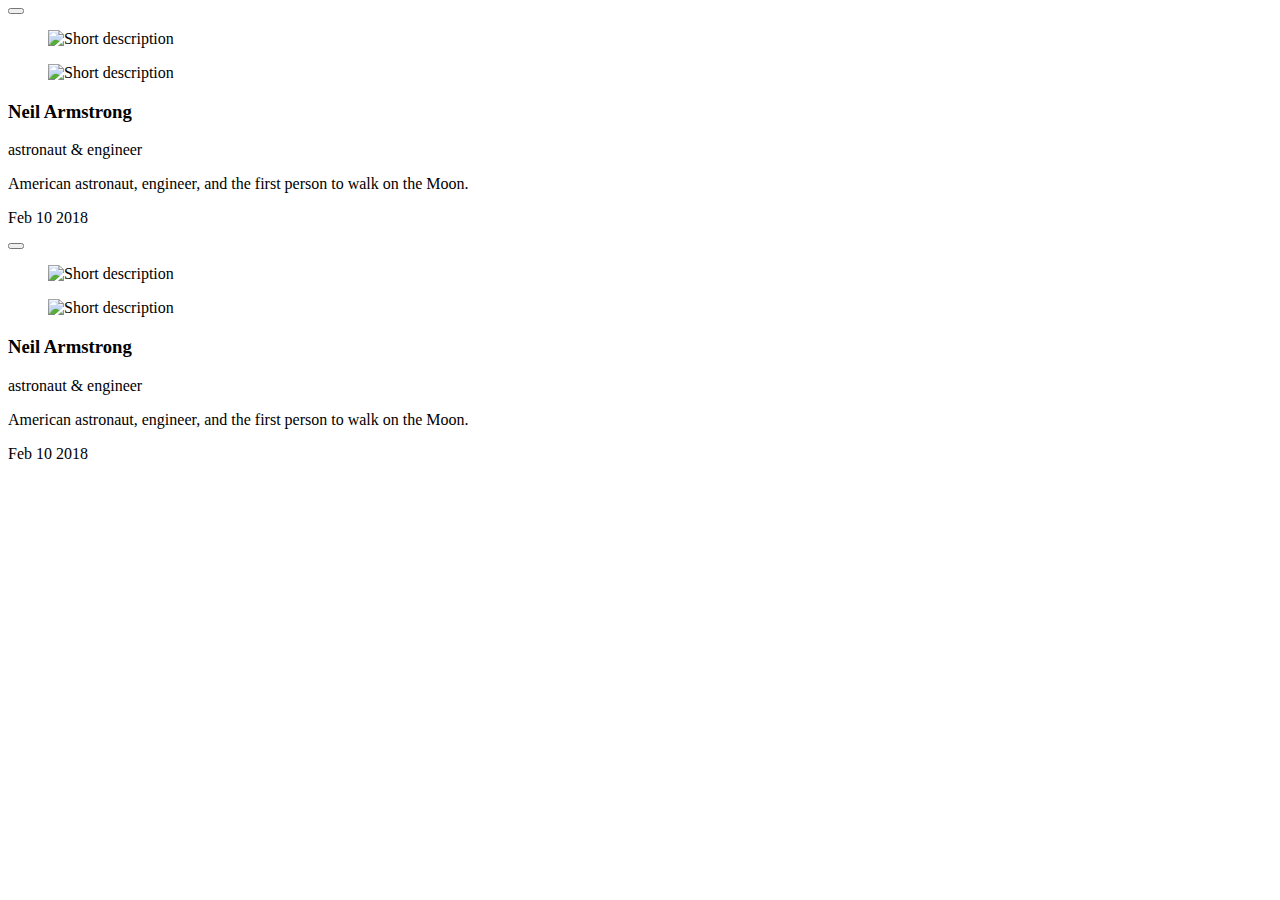
==== Assets/html/projects.html @ b56b6c3c "Updated the homegape. Added cards" ====
<html lang = "en-us">
<head>
    <meta charset="UTF-8" />
    <!-- <link rel="stylesheet" href="./Assets/css/style.scss"> -->
    <link rel="stylesheet" href="C:\Users\Dsmith\Desktop\DS-Portfolio\Assets\css\project.css">
    <title>Dasia Smith | Full Stack Developer</title>
</head>
<div>
<section class="wrapper">
    <!-- BEGIN: card -->
    <div class="card" data-effect="zoom">
      <button class="card__save  js-save" type="button">
        <i class="fa  fa-bookmark"></i>
       </button>
      <figure  class="card__image">
        <img src="https://c1.staticflickr.com/4/3935/32253842574_d3d449ab86_c.jpg" alt="Short description">
      </figure>
      <div class="card__header">
        <figure class="card__profile">
          <img src="https://upload.wikimedia.org/wikipedia/commons/1/1c/Neil_Armstrong.jpg" alt="Short description">
        </figure>
      </div>
      <div class="card__body">
        <h3 class="card__name">Neil Armstrong</h3>
        <p class="card__job">astronaut & engineer</p>
        <p class="card__bio"> American astronaut, engineer, and the first person to walk on the Moon.</p>
      </div>
      <div class="card__footer">
        <p class="card__date">Feb 10 2018</p>
        <p class=""></p>
      </div>
    </div>
    <!-- END: card -->
  </section>
  
  <section class="wrapper"> 
    <!-- BEGIN: card -->
    <div class="card" data-effect="zoom">
      <button class="card__save  js-save" type="button">
        <i class="fa  fa-bookmark"></i>
       </button>
      <figure  class="card__image">
        <img src="https://c1.staticflickr.com/4/3935/32253842574_d3d449ab86_c.jpg" alt="Short description">
      </figure>
      <div class="card__header">
        <figure class="card__profile">
          <img src="https://upload.wikimedia.org/wikipedia/commons/1/1c/Neil_Armstrong.jpg" alt="Short description">
        </figure>
      </div>
      <div class="card__body">
        <h3 class="card__name">Neil Armstrong</h3>
        <p class="card__job">astronaut & engineer</p>
        <p class="card__bio"> American astronaut, engineer, and the first person to walk on the Moon.</p>
      </div>
      <div class="card__footer">
        <p class="card__date">Feb 10 2018</p>
        <p class=""></p>
      </div>
    </div>
    <!-- END: card -->
</section>
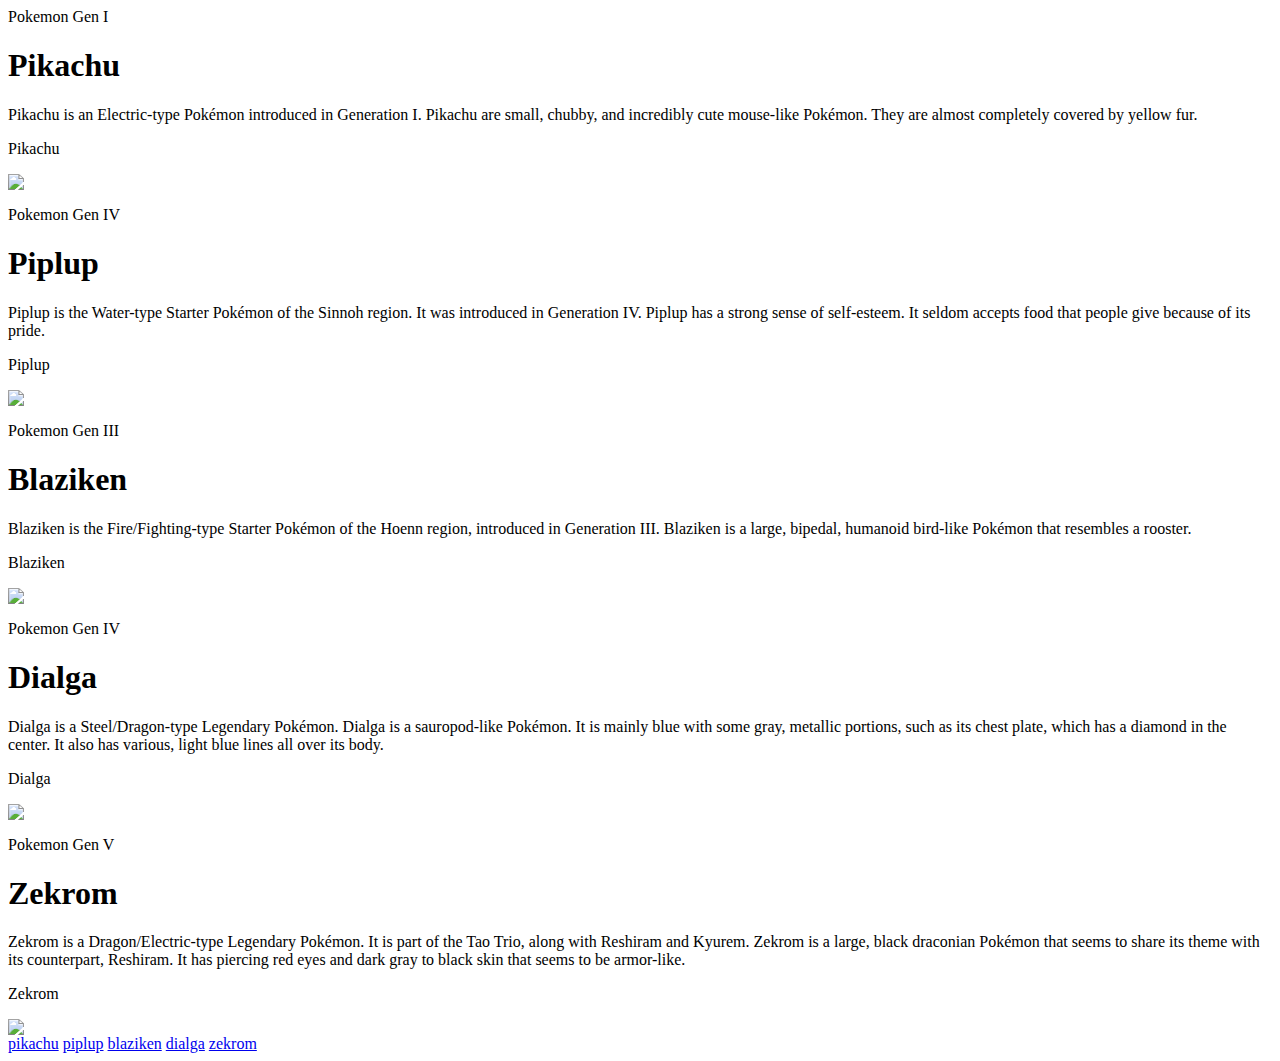
==== commit c8399d11: "Updated project layot styling to include full page slider" ====
--- a/Assets/html/projects.html
+++ b/Assets/html/projects.html
@@ -1,61 +1,85 @@
 <html lang = "en-us">
 <head>
     <meta charset="UTF-8" />
-    <!-- <link rel="stylesheet" href="./Assets/css/style.scss"> -->
     <link rel="stylesheet" href="C:\Users\Dsmith\Desktop\DS-Portfolio\Assets\css\project.css">
+    <script src="https://ajax.googleapis.com/ajax/libs/jquery/3.2.1/jquery.min.js"></script>
     <title>Dasia Smith | Full Stack Developer</title>
 </head>
-<div>
-<section class="wrapper">
-    <!-- BEGIN: card -->
-    <div class="card" data-effect="zoom">
-      <button class="card__save  js-save" type="button">
-        <i class="fa  fa-bookmark"></i>
-       </button>
-      <figure  class="card__image">
-        <img src="https://c1.staticflickr.com/4/3935/32253842574_d3d449ab86_c.jpg" alt="Short description">
-      </figure>
-      <div class="card__header">
-        <figure class="card__profile">
-          <img src="https://upload.wikimedia.org/wikipedia/commons/1/1c/Neil_Armstrong.jpg" alt="Short description">
-        </figure>
+<body>
+
+  <div class="slider__warpper">
+    <div class="flex__container flex--pikachu flex--active" data-slide="1">
+      <div class="flex__item flex__item--left">
+        <div class="flex__content">
+          <p class="text--sub">Pokemon Gen I</p>
+          <h1 class="text--big">Pikachu</h1>
+          <p class="text--normal">Pikachu is an Electric-type Pokémon introduced in Generation I. Pikachu are small, chubby, and incredibly cute mouse-like Pokémon. They are almost completely covered by yellow fur.</p>
+        </div>
+        <p class="text__background">Pikachu</p>
       </div>
-      <div class="card__body">
-        <h3 class="card__name">Neil Armstrong</h3>
-        <p class="card__job">astronaut & engineer</p>
-        <p class="card__bio"> American astronaut, engineer, and the first person to walk on the Moon.</p>
+      <div class="flex__item flex__item--right"></div>
+      <img class="pokemon__img" src="https://s4.postimg.org/fucnrdeq5/pikachu.png" />
+    </div>
+    <div class="flex__container flex--piplup animate--start" data-slide="2">
+      <div class="flex__item flex__item--left">
+        <div class="flex__content">
+          <p class="text--sub">Pokemon Gen IV</p>
+          <h1 class="text--big">Piplup</h1>
+          <p class="text--normal">Piplup is the Water-type Starter Pokémon of the Sinnoh region. It was introduced in Generation IV. Piplup has a strong sense of self-esteem. It seldom accepts food that people give because of its pride.</p>
+        </div>
+        <p class="text__background">Piplup</p>
       </div>
-      <div class="card__footer">
-        <p class="card__date">Feb 10 2018</p>
-        <p class=""></p>
+      <div class="flex__item flex__item--right"></div>
+      <img class="pokemon__img" src="https://s4.postimg.org/sa9dl4825/pilup.png" />
+    </div>
+    <div class="flex__container flex--blaziken animate--start" data-slide="3">
+      <div class="flex__item flex__item--left">
+        <div class="flex__content">
+          <p class="text--sub">Pokemon Gen III</p>
+          <h1 class="text--big">Blaziken</h1>
+          <p class="text--normal">Blaziken is the Fire/Fighting-type Starter Pokémon of the Hoenn region, introduced in Generation III. Blaziken is a large, bipedal, humanoid bird-like Pokémon that resembles a rooster.</p>
+        </div>
+        <p class="text__background">Blaziken</p>
       </div>
+      <div class="flex__item flex__item--right"></div>
+      <img class="pokemon__img" src="https://s4.postimg.org/6795hnlql/blaziken.png" />
     </div>
-    <!-- END: card -->
-  </section>
-  
-  <section class="wrapper"> 
-    <!-- BEGIN: card -->
-    <div class="card" data-effect="zoom">
-      <button class="card__save  js-save" type="button">
-        <i class="fa  fa-bookmark"></i>
-       </button>
-      <figure  class="card__image">
-        <img src="https://c1.staticflickr.com/4/3935/32253842574_d3d449ab86_c.jpg" alt="Short description">
-      </figure>
-      <div class="card__header">
-        <figure class="card__profile">
-          <img src="https://upload.wikimedia.org/wikipedia/commons/1/1c/Neil_Armstrong.jpg" alt="Short description">
-        </figure>
+    <div class="flex__container flex--dialga animate--start" data-slide="4">
+      <div class="flex__item flex__item--left">
+        <div class="flex__content">
+          <p class="text--sub">Pokemon Gen IV</p>
+          <h1 class="text--big">Dialga</h1>
+          <p class="text--normal">Dialga is a Steel/Dragon-type Legendary Pokémon. Dialga is a sauropod-like Pokémon. It is mainly blue with some gray, metallic portions, such as its chest plate, which has a diamond in the center. It also has various, light blue lines all over
+            its body.</p>
+        </div>
+        <p class="text__background">Dialga</p>
       </div>
-      <div class="card__body">
-        <h3 class="card__name">Neil Armstrong</h3>
-        <p class="card__job">astronaut & engineer</p>
-        <p class="card__bio"> American astronaut, engineer, and the first person to walk on the Moon.</p>
+      <div class="flex__item flex__item--right"></div>
+      <img class="pokemon__img" src="https://s4.postimg.org/43yq9zlxp/dialga.png" />
+    </div>
+    <div class="flex__container flex--zekrom animate--start" data-slide="5">
+      <div class="flex__item flex__item--left">
+        <div class="flex__content">
+          <p class="text--sub">Pokemon Gen V</p>
+          <h1 class="text--big">Zekrom</h1>
+          <p class="text--normal">Zekrom is a Dragon/Electric-type Legendary Pokémon. It is part of the Tao Trio, along with Reshiram and Kyurem. Zekrom is a large, black draconian Pokémon that seems to share its theme with its counterpart, Reshiram. It has piercing red eyes and
+            dark gray to black skin that seems to be armor-like.</p>
+        </div>
+        <p class="text__background">Zekrom</p>
       </div>
-      <div class="card__footer">
-        <p class="card__date">Feb 10 2018</p>
-        <p class=""></p>
-      </div>
+      <div class="flex__item flex__item--right"></div>
+      <img class="pokemon__img" src="https://s4.postimg.org/malmhgn9p/zekrom.png" />
     </div>
-    <!-- END: card -->
-</section>+  </div>
+
+  <div class="slider__navi">
+    <a href="#" class="slide-nav active" data-slide="1">pikachu</a>
+    <a href="#" class="slide-nav" data-slide="2">piplup</a>
+    <a href="#" class="slide-nav" data-slide="3">blaziken</a>
+    <a href="#" class="slide-nav" data-slide="4">dialga</a>
+    <a href="#" class="slide-nav" data-slide="5">zekrom</a>
+  </div>
+
+  <script src='../js/script.js'></script>
+</body>
+</html>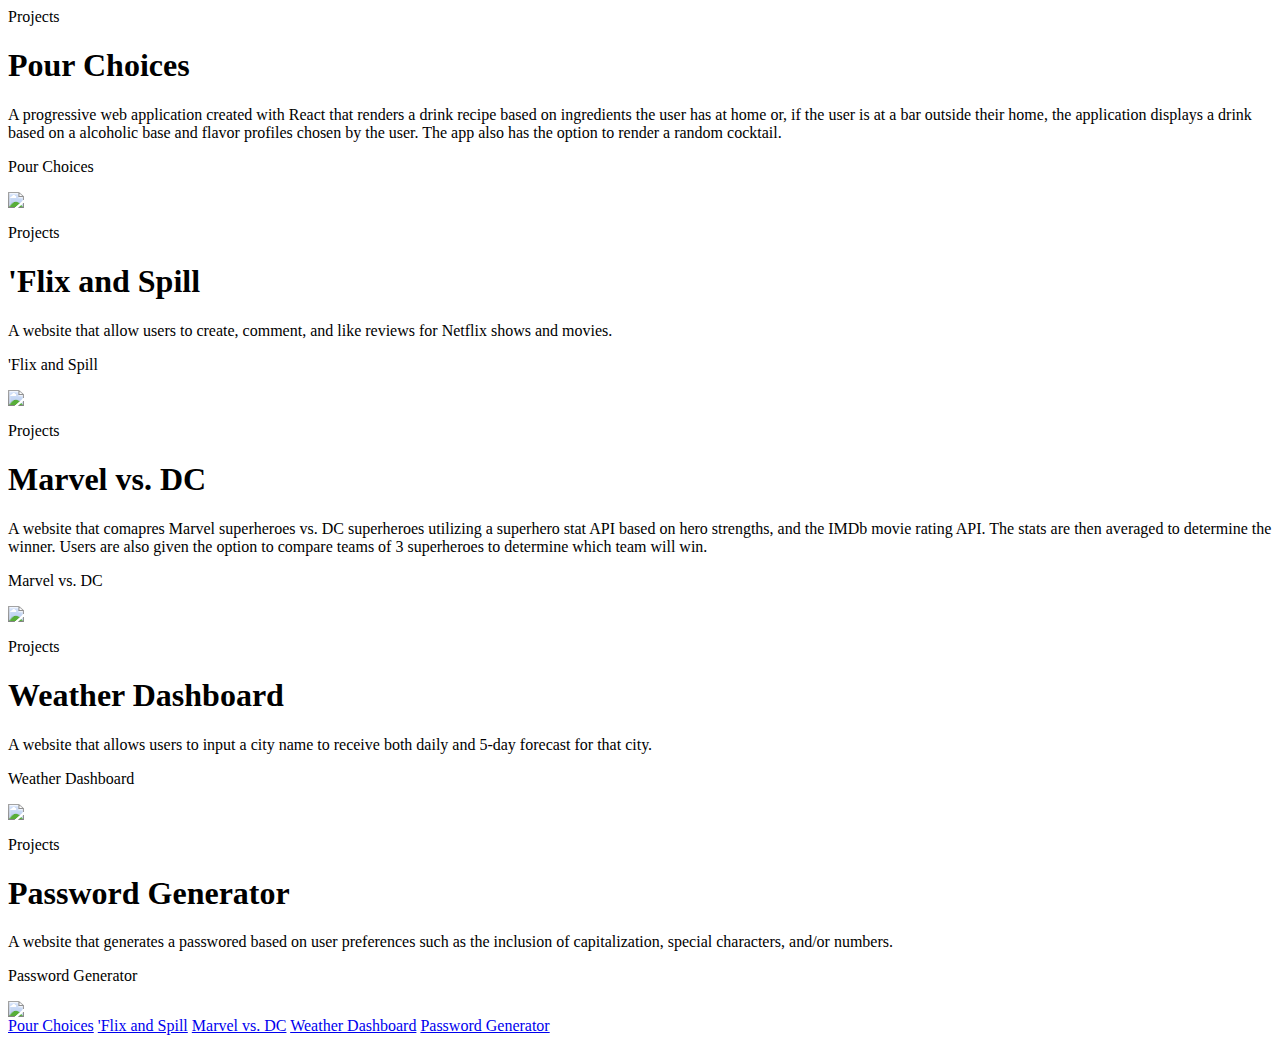
==== commit d1c19dbf: "Updated project page styling" ====
--- a/Assets/html/projects.html
+++ b/Assets/html/projects.html
@@ -1,6 +1,7 @@
 <html lang = "en-us">
 <head>
     <meta charset="UTF-8" />
+    <link rel="stylesheet" href="https://cdn.linearicons.com/free/1.0.0/icon-font.min.css">
     <link rel="stylesheet" href="C:\Users\Dsmith\Desktop\DS-Portfolio\Assets\css\project.css">
     <script src="https://ajax.googleapis.com/ajax/libs/jquery/3.2.1/jquery.min.js"></script>
     <title>Dasia Smith | Full Stack Developer</title>
@@ -11,11 +12,16 @@
     <div class="flex__container flex--pikachu flex--active" data-slide="1">
       <div class="flex__item flex__item--left">
         <div class="flex__content">
-          <p class="text--sub">Pokemon Gen I</p>
-          <h1 class="text--big">Pikachu</h1>
-          <p class="text--normal">Pikachu is an Electric-type Pokémon introduced in Generation I. Pikachu are small, chubby, and incredibly cute mouse-like Pokémon. They are almost completely covered by yellow fur.</p>
+          <p class="text--sub">Projects</p>
+          <h1 class="text--big">Pour Choices</h1>
+          <p class="text--normal">A progressive web application created with React that renders a drink recipe based on ingredients the user has at home
+            or, if the user is at a bar outside their home, the application displays a drink based on a alcoholic base and flavor profiles chosen by the user.
+            The app also has the option to render a random cocktail. 
+          </p>
+          <a href="https://github.com/dasiasmith/Pour-Choices" target="_blank"><span id="click" class="lnr lnr-code"></span></a>
+          <a href="https://dry-escarpment-27144.herokuapp.com/" target="_blank"><span id="click" class="lnr lnr-rocket"></span></a>
         </div>
-        <p class="text__background">Pikachu</p>
+        <p class="text__background">Pour Choices</p>
       </div>
       <div class="flex__item flex__item--right"></div>
       <img class="pokemon__img" src="https://s4.postimg.org/fucnrdeq5/pikachu.png" />
@@ -23,11 +29,13 @@
     <div class="flex__container flex--piplup animate--start" data-slide="2">
       <div class="flex__item flex__item--left">
         <div class="flex__content">
-          <p class="text--sub">Pokemon Gen IV</p>
-          <h1 class="text--big">Piplup</h1>
-          <p class="text--normal">Piplup is the Water-type Starter Pokémon of the Sinnoh region. It was introduced in Generation IV. Piplup has a strong sense of self-esteem. It seldom accepts food that people give because of its pride.</p>
+          <p class="text--sub">Projects</p>
+          <h1 class="text--big">'Flix and Spill</h1>
+          <p class="text--normal">A website that allow users to create, comment, and like reviews for Netflix shows and movies.</p>
+          <a href="https://github.com/jing-liu-778/Flix-and-Spill" target="_blank"><span id="click" class="lnr lnr-code"></span></a>
+          <a href="https://shielded-gorge-65326.herokuapp.com/" target="_blank"><span id="click" class="lnr lnr-rocket"></span></a>
         </div>
-        <p class="text__background">Piplup</p>
+        <p class="text__background">'Flix and Spill</p>
       </div>
       <div class="flex__item flex__item--right"></div>
       <img class="pokemon__img" src="https://s4.postimg.org/sa9dl4825/pilup.png" />
@@ -35,11 +43,15 @@
     <div class="flex__container flex--blaziken animate--start" data-slide="3">
       <div class="flex__item flex__item--left">
         <div class="flex__content">
-          <p class="text--sub">Pokemon Gen III</p>
-          <h1 class="text--big">Blaziken</h1>
-          <p class="text--normal">Blaziken is the Fire/Fighting-type Starter Pokémon of the Hoenn region, introduced in Generation III. Blaziken is a large, bipedal, humanoid bird-like Pokémon that resembles a rooster.</p>
+          <p class="text--sub">Projects</p>
+          <h1 class="text--big">Marvel vs. DC</h1>
+          <p class="text--normal">A website that comapres Marvel superheroes vs. DC superheroes utilizing a superhero stat API based on hero strengths, and the IMDb movie rating API.
+            The stats are then averaged to determine the winner. Users are also given the option to compare teams of 3 superheroes to determine which team will win.
+          </p>
+          <a href="https://github.com/dasiasmith/Marvel-Vs-DC" target="_blank"><span id="click" class="lnr lnr-code"></span> </a>
+          <a href="https://dasiasmith.github.io/Marvel-Vs-DC/" target="_blank"><span id="click" class="lnr lnr-rocket"></span></a>
         </div>
-        <p class="text__background">Blaziken</p>
+        <p class="text__background">Marvel vs. DC</p>
       </div>
       <div class="flex__item flex__item--right"></div>
       <img class="pokemon__img" src="https://s4.postimg.org/6795hnlql/blaziken.png" />
@@ -47,12 +59,13 @@
     <div class="flex__container flex--dialga animate--start" data-slide="4">
       <div class="flex__item flex__item--left">
         <div class="flex__content">
-          <p class="text--sub">Pokemon Gen IV</p>
-          <h1 class="text--big">Dialga</h1>
-          <p class="text--normal">Dialga is a Steel/Dragon-type Legendary Pokémon. Dialga is a sauropod-like Pokémon. It is mainly blue with some gray, metallic portions, such as its chest plate, which has a diamond in the center. It also has various, light blue lines all over
-            its body.</p>
+          <p class="text--sub">Projects</p>
+          <h1 class="text--big">Weather Dashboard</h1>
+          <p class="text--normal">A website that allows users to input a city name to receive both daily and 5-day forecast for that city.</p>
+          <a href="https://github.com/dasiasmith/Weather-Dashboard" target="_blank"><span id="click" class="lnr lnr-code"></span></a>
+          <a href="https://dasiasmith.github.io/Weather-Dashboard/" target="_blank"><span id="click" class="lnr lnr-rocket"></span></a>
         </div>
-        <p class="text__background">Dialga</p>
+        <p class="text__background">Weather Dashboard</p>
       </div>
       <div class="flex__item flex__item--right"></div>
       <img class="pokemon__img" src="https://s4.postimg.org/43yq9zlxp/dialga.png" />
@@ -60,12 +73,13 @@
     <div class="flex__container flex--zekrom animate--start" data-slide="5">
       <div class="flex__item flex__item--left">
         <div class="flex__content">
-          <p class="text--sub">Pokemon Gen V</p>
-          <h1 class="text--big">Zekrom</h1>
-          <p class="text--normal">Zekrom is a Dragon/Electric-type Legendary Pokémon. It is part of the Tao Trio, along with Reshiram and Kyurem. Zekrom is a large, black draconian Pokémon that seems to share its theme with its counterpart, Reshiram. It has piercing red eyes and
-            dark gray to black skin that seems to be armor-like.</p>
+          <p class="text--sub">Projects</p>
+          <h1 class="text--big">Password Generator</h1>
+          <p class="text--normal">A website that generates a passwored based on user preferences such as the inclusion of capitalization, special characters, and/or numbers.</p>
+          <a href="https://github.com/dasiasmith/Work-Day-Scheduler" target="_blank"><span id="click" class="lnr lnr-code"></span></a>
+          <a href="https://dasiasmith.github.io/Work-Day-Scheduler/" target="_blank"><span id="click" class="lnr lnr-rocket"></span></a>
         </div>
-        <p class="text__background">Zekrom</p>
+        <p class="text__background">Password Generator</p>
       </div>
       <div class="flex__item flex__item--right"></div>
       <img class="pokemon__img" src="https://s4.postimg.org/malmhgn9p/zekrom.png" />
@@ -73,11 +87,11 @@
   </div>
 
   <div class="slider__navi">
-    <a href="#" class="slide-nav active" data-slide="1">pikachu</a>
-    <a href="#" class="slide-nav" data-slide="2">piplup</a>
-    <a href="#" class="slide-nav" data-slide="3">blaziken</a>
-    <a href="#" class="slide-nav" data-slide="4">dialga</a>
-    <a href="#" class="slide-nav" data-slide="5">zekrom</a>
+    <a href="#" class="slide-nav active" data-slide="1">Pour Choices</a>
+    <a href="#" class="slide-nav" data-slide="2">'Flix and Spill</a>
+    <a href="#" class="slide-nav" data-slide="3">Marvel vs. DC</a>
+    <a href="#" class="slide-nav" data-slide="4">Weather Dashboard</a>
+    <a href="#" class="slide-nav" data-slide="5">Password Generator</a>
   </div>
 
   <script src='../js/script.js'></script>
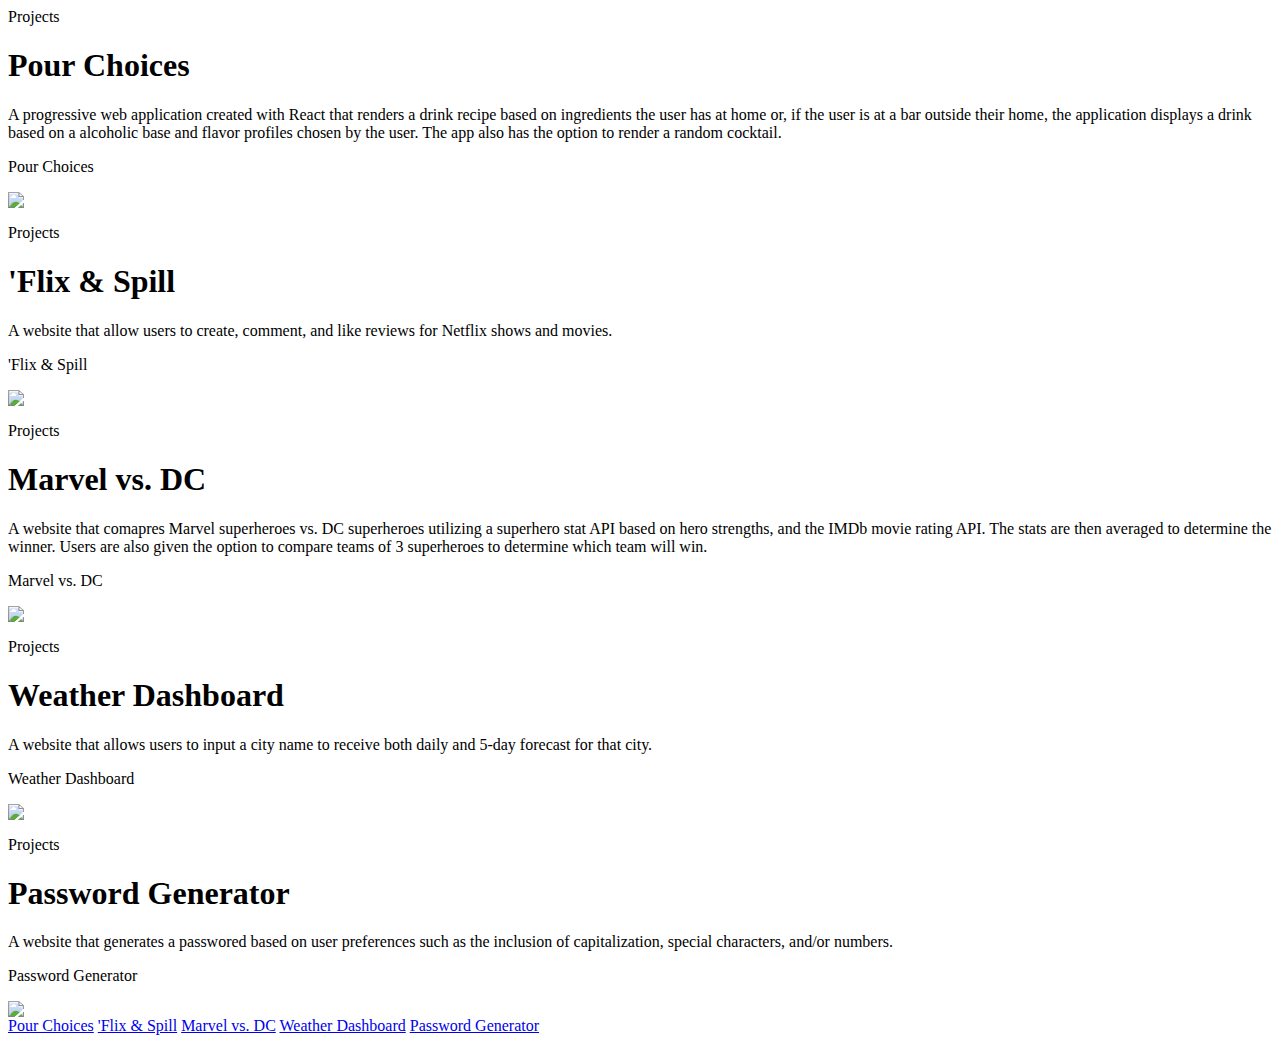
==== commit 7508fbb6: "Fixed typing on project" ====
--- a/Assets/html/projects.html
+++ b/Assets/html/projects.html
@@ -30,12 +30,12 @@
       <div class="flex__item flex__item--left">
         <div class="flex__content">
           <p class="text--sub">Projects</p>
-          <h1 class="text--big">'Flix and Spill</h1>
+          <h1 class="text--big">'Flix & Spill</h1>
           <p class="text--normal">A website that allow users to create, comment, and like reviews for Netflix shows and movies.</p>
           <a href="https://github.com/jing-liu-778/Flix-and-Spill" target="_blank"><span id="click" class="lnr lnr-code"></span></a>
           <a href="https://shielded-gorge-65326.herokuapp.com/" target="_blank"><span id="click" class="lnr lnr-rocket"></span></a>
         </div>
-        <p class="text__background">'Flix and Spill</p>
+        <p class="text__background">'Flix & Spill</p>
       </div>
       <div class="flex__item flex__item--right"></div>
       <img class="pokemon__img" src="https://s4.postimg.org/sa9dl4825/pilup.png" />
@@ -88,7 +88,7 @@
 
   <div class="slider__navi">
     <a href="#" class="slide-nav active" data-slide="1">Pour Choices</a>
-    <a href="#" class="slide-nav" data-slide="2">'Flix and Spill</a>
+    <a href="#" class="slide-nav" data-slide="2">'Flix & Spill</a>
     <a href="#" class="slide-nav" data-slide="3">Marvel vs. DC</a>
     <a href="#" class="slide-nav" data-slide="4">Weather Dashboard</a>
     <a href="#" class="slide-nav" data-slide="5">Password Generator</a>
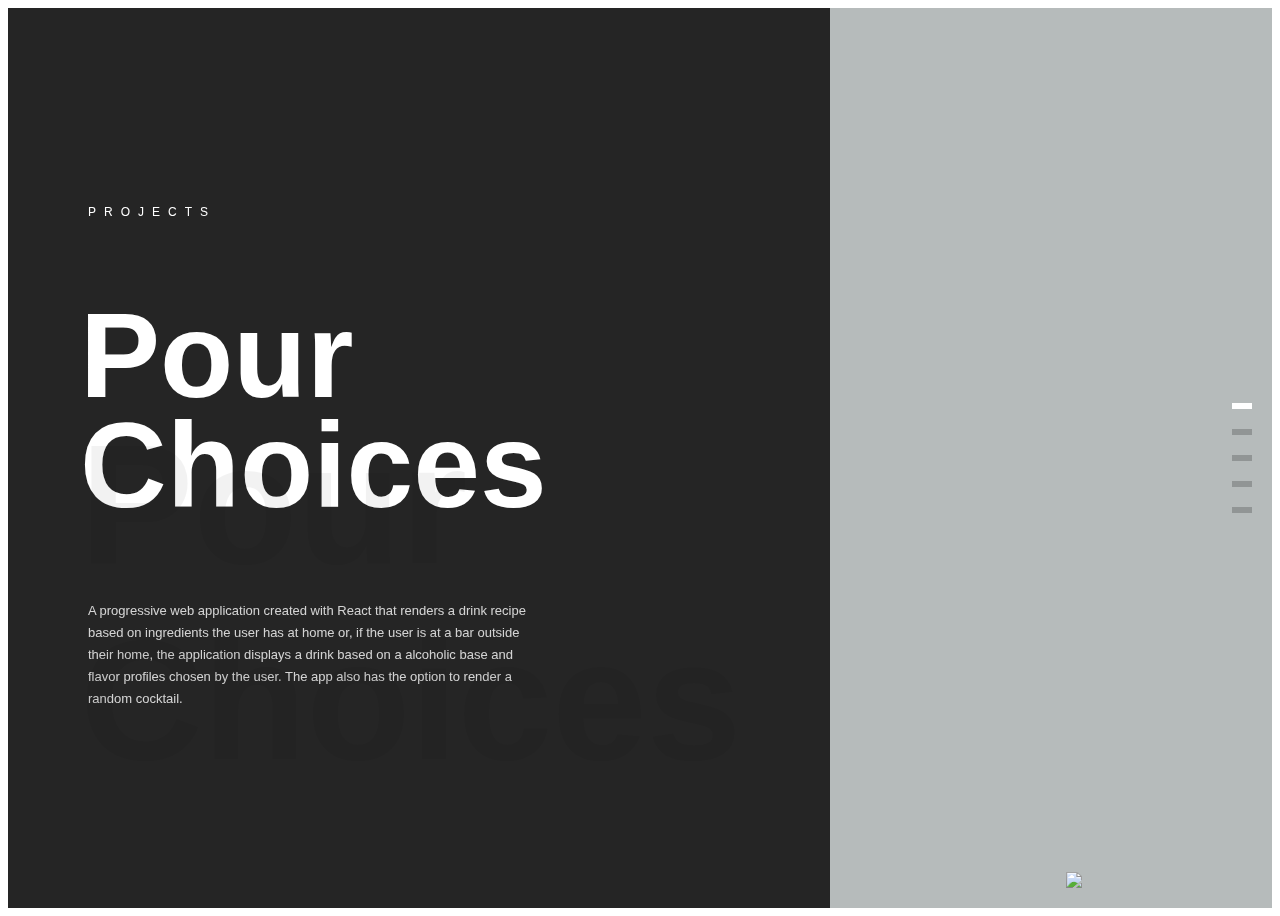
==== commit 6d8b085f: "Fixed css link" ====
--- a/Assets/html/projects.html
+++ b/Assets/html/projects.html
@@ -2,7 +2,7 @@
 <head>
     <meta charset="UTF-8" />
     <link rel="stylesheet" href="https://cdn.linearicons.com/free/1.0.0/icon-font.min.css">
-    <link rel="stylesheet" href="C:\Users\Dsmith\Desktop\DS-Portfolio\Assets\css\project.css">
+    <link rel="stylesheet" href="../css/project.css">
     <script src="https://ajax.googleapis.com/ajax/libs/jquery/3.2.1/jquery.min.js"></script>
     <title>Dasia Smith | Full Stack Developer</title>
 </head>
--- a/Assets/css/project.css
+++ b/Assets/css/project.css
@@ -0,0 +1,246 @@
+*, *:before, *:after {
+	-webkit-box-sizing: border-box;
+	-moz-box-sizing: border-box;
+	box-sizing: border-box;
+}
+
+:root {
+	--dark: #252525;
+	--light: #b6bbbb;
+}
+
+a {
+    color: white;
+    text-decoration: none;
+}
+
+.slider__navi {
+	position: absolute;
+	top: 50%;
+	right: 20px;
+	transform: translateY(-50%);
+	-webkit-transform: translateY(-50%);
+	-moz-transform: translateY(-50%);
+	-ms-transform: translateY(-50%);
+	-o-transform: translateY(-50%);
+	z-index: 999;
+}
+
+.slider__navi a {
+	display: block;
+	height: 6px;
+	width: 20px;
+	margin: 20px 0;
+	text-indent: -9999px;
+	box-shadow: none;
+	border: none;
+	background: rgba(0,0,0,0.2);
+}
+
+.slider__navi a.active {
+	background: rgba(255,255,255,1);
+}
+
+body {
+	position: relative;
+	font-size: 100%;
+	font-family: 'Montserrat', sans-serif;
+	font-weight: 400;
+	min-height: 100vh;
+}
+
+.flex__container {
+	position: absolute;
+	top: 0;
+	left: 0;
+	display: flex;
+	display: -webkit-flex;
+	display: -moz-flex;
+	display: -ms-flex;
+	-webkit-flex-flow: row wrap;
+	-moz-flex-flow: row wrap;
+	-ms-flex-flow: row wrap;
+	-o-flex-flow: row wrap;
+	flex-flow: row wrap; 
+	-webkit-justify-content: flex-start;
+	-moz-justify-content: flex-start;
+	-ms-justify-content: flex-start;
+	-o-justify-content: flex-start;
+	justify-content: flex-start;
+	height: 100vh;
+	width: 100%;
+	z-index: 1;
+}
+
+.flex__container.flex--active {
+	z-index: 2;
+}
+
+.text--sub {
+	font-size: 12px;
+	letter-spacing: 0.5rem;
+	text-transform: uppercase;
+	margin-bottom: 40px;
+}
+
+.text--big {
+	font-family: 'Poppins', sans-serif;
+	font-size: 7.5em;
+	font-weight: 700;
+	line-height: 110px;
+  margin-left: -8px;
+}
+
+.text--normal {
+	font-size: 13px;
+	color: rgba(255, 255, 255, 0.8);
+	line-height: 22px;
+	margin-top: 25px;
+}
+
+.text__background {
+	font-family: 'Poppins', sans-serif;
+	position: absolute;
+	left: 72px;
+	bottom: -60px;
+	color: rgba(0,0,0,0.05);
+	font-size: 170px;
+	font-weight: 700;
+}
+
+.flex__item {
+	height: 100vh;
+	color: #fff;
+	transition: transform 0.1s linear;
+}
+
+.flex__item--left {
+	display: flex;
+	display: -webkit-flex;
+	display: -moz-flex;
+	display: -ms-flex;
+	align-items: center;
+	-webkit-align-items: center;
+	-moz-align-items: center;
+	-ms-align-items: center;
+	width: 65%;
+	transform-origin: left bottom;
+	transition: transform 0.1s linear 0.4s;
+	opacity: 0;
+	position: relative;
+	overflow: hidden;
+}
+
+.flex__item--right {
+	width: 35%;
+	transform-origin: right center;
+	transition: transform 0.1s linear 0s;
+	opacity: 0;
+}
+
+.flex--preStart .flex__item--left,
+.flex--preStart .flex__item--right,
+.flex--active .flex__item--left,
+.flex--active .flex__item--right {
+	opacity: 1;
+}
+
+/* Piplup */
+
+.flex--piplup .flex__item--left {
+	background: var(--dark);
+}
+
+.flex--piplup .flex__item--right {
+	background: var(--light);
+}
+
+/* Pikachu */
+
+.flex--pikachu .flex__item--left {
+	background: var(--dark);
+}
+
+.flex--pikachu .flex__item--right {
+	background: var(--light);
+}
+
+/* Blaziken */
+
+.flex--blaziken .flex__item--left {
+	background: var(--dark);
+}
+
+.flex--blaziken .flex__item--right {
+	background: var(--light);
+}
+
+/* Dialga */
+
+.flex--dialga .flex__item--left {
+	background: var(--dark);
+}
+
+.flex--dialga .flex__item--right {
+	background: var(--light);
+}
+
+/* Zekrom */
+
+.flex--zekrom .flex__item--left {
+	background: var(--dark);
+}
+
+.flex--zekrom .flex__item--right {
+	background: var(--light);
+}
+
+.flex__content {
+	margin-left: 80px;
+	width: 55%;
+	opacity: 1;
+	transform: translate3d(0,0,0);
+	transition: transform 0.2s linear 0.2s, opacity 0.1s linear 0.2s;
+}
+
+.pokemon__img {
+	position: absolute;
+	bottom: 20px;
+	right: 15%;
+	max-height: 40vw;
+	opacity: 1;
+	transform: translate3d(0,0,0);
+	transition: opacity 0.43s 0.6s, transform 0.4s 0.65s cubic-bezier(0, 0.88, 0.4, 0.93);
+}
+
+/* Animate-START point */
+
+.flex__container.animate--start .flex__content {
+	transform: translate3d(0,-200%,0);
+	opacity: 0;
+}
+
+.flex__container.animate--start .pokemon__img {
+	transform: translate3d(-200px,0,0);
+	opacity: 0;
+}
+
+/* Animate-END point */
+
+.flex__container.animate--end .flex__item--left {
+	transform: scaleY(0);
+}
+
+.flex__container.animate--end .flex__item--right {
+	transform: scaleX(0);
+}
+
+.flex__container.animate--end .flex__content {
+	transform: translate3d(0,200%,0);
+	opacity: 0;
+}
+
+.flex__container.animate--end .pokemon__img {
+	transform: translate3d(200px,0,0);
+	opacity: 0;
+}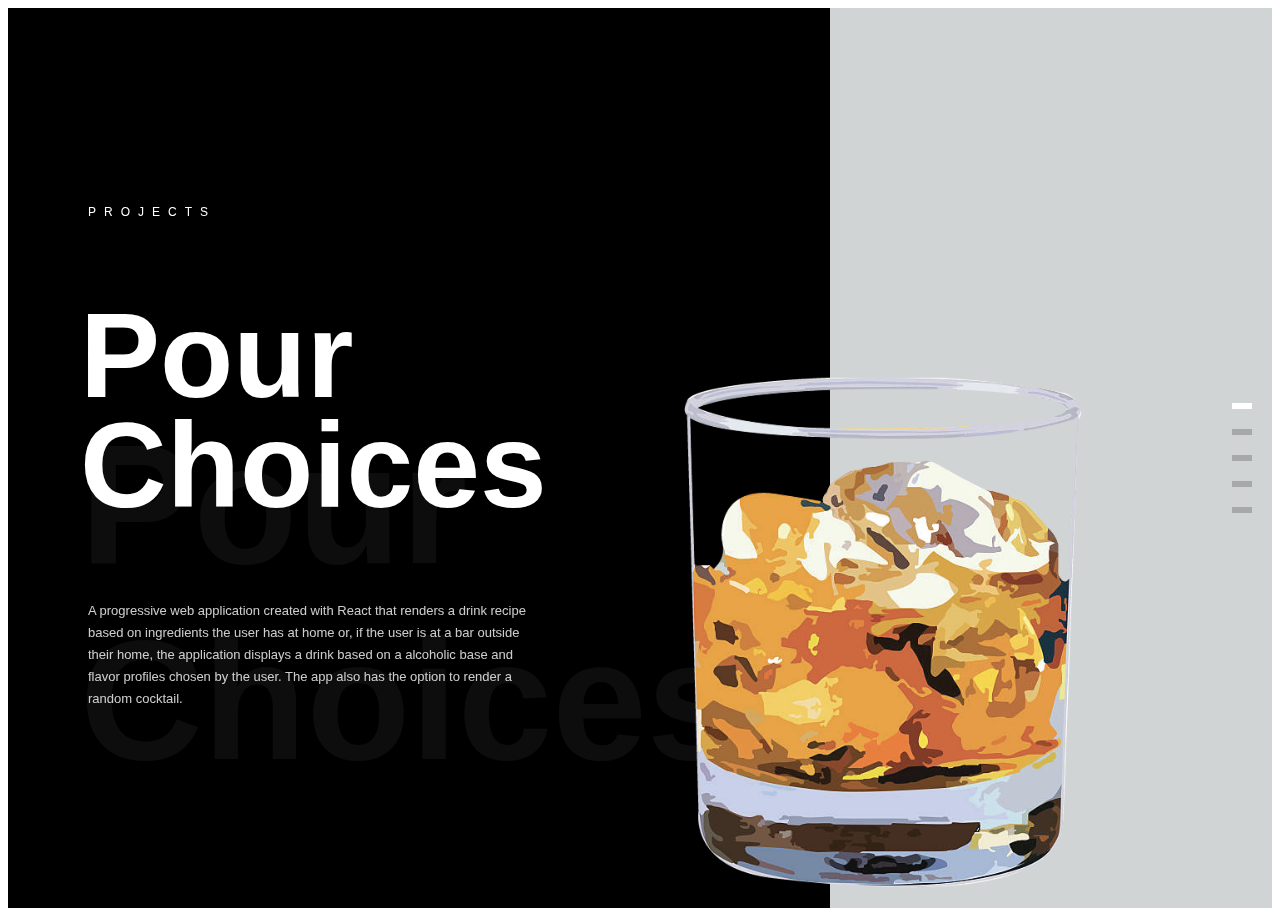
==== commit 705502ec: "Fix homepage and project styling. Added updated resume" ====
--- a/Assets/html/projects.html
+++ b/Assets/html/projects.html
@@ -7,82 +7,92 @@
     <title>Dasia Smith | Full Stack Developer</title>
 </head>
 <body>
-
   <div class="slider__warpper">
     <div class="flex__container flex--pikachu flex--active" data-slide="1">
       <div class="flex__item flex__item--left">
         <div class="flex__content">
           <p class="text--sub">Projects</p>
+          <div>
+            <a href="https://github.com/dasiasmith/Pour-Choices" target="_blank"><span id="click" class="lnr lnr-code"></span></a>
+            <a href="https://dry-escarpment-27144.herokuapp.com/" target="_blank"><span id="click" class="lnr lnr-rocket"></span></a>
+          </div>
           <h1 class="text--big">Pour Choices</h1>
           <p class="text--normal">A progressive web application created with React that renders a drink recipe based on ingredients the user has at home
             or, if the user is at a bar outside their home, the application displays a drink based on a alcoholic base and flavor profiles chosen by the user.
             The app also has the option to render a random cocktail. 
           </p>
-          <a href="https://github.com/dasiasmith/Pour-Choices" target="_blank"><span id="click" class="lnr lnr-code"></span></a>
-          <a href="https://dry-escarpment-27144.herokuapp.com/" target="_blank"><span id="click" class="lnr lnr-rocket"></span></a>
+          
         </div>
         <p class="text__background">Pour Choices</p>
       </div>
       <div class="flex__item flex__item--right"></div>
-      <img class="pokemon__img" src="https://s4.postimg.org/fucnrdeq5/pikachu.png" />
+      <img class="pokemon__img" src="../images/drink.png" />
     </div>
     <div class="flex__container flex--piplup animate--start" data-slide="2">
       <div class="flex__item flex__item--left">
         <div class="flex__content">
           <p class="text--sub">Projects</p>
+          <div>
+            <a href="https://github.com/jing-liu-778/Flix-and-Spill" target="_blank"><span id="click" class="lnr lnr-code"></span></a>
+            <a href="https://shielded-gorge-65326.herokuapp.com/" target="_blank"><span id="click" class="lnr lnr-rocket"></span></a>
+          </div>
           <h1 class="text--big">'Flix & Spill</h1>
           <p class="text--normal">A website that allow users to create, comment, and like reviews for Netflix shows and movies.</p>
-          <a href="https://github.com/jing-liu-778/Flix-and-Spill" target="_blank"><span id="click" class="lnr lnr-code"></span></a>
-          <a href="https://shielded-gorge-65326.herokuapp.com/" target="_blank"><span id="click" class="lnr lnr-rocket"></span></a>
         </div>
         <p class="text__background">'Flix & Spill</p>
       </div>
       <div class="flex__item flex__item--right"></div>
-      <img class="pokemon__img" src="https://s4.postimg.org/sa9dl4825/pilup.png" />
+      <img class="pokemon__img" src="../images/flix.png" />
     </div>
     <div class="flex__container flex--blaziken animate--start" data-slide="3">
       <div class="flex__item flex__item--left">
         <div class="flex__content">
           <p class="text--sub">Projects</p>
+          <div>
+            <a href="https://github.com/dasiasmith/Marvel-Vs-DC" target="_blank"><span id="click" class="lnr lnr-code"></span> </a>
+            <a href="https://dasiasmith.github.io/Marvel-Vs-DC/" target="_blank"><span id="click" class="lnr lnr-rocket"></span></a>
+          </div>
           <h1 class="text--big">Marvel vs. DC</h1>
           <p class="text--normal">A website that comapres Marvel superheroes vs. DC superheroes utilizing a superhero stat API based on hero strengths, and the IMDb movie rating API.
             The stats are then averaged to determine the winner. Users are also given the option to compare teams of 3 superheroes to determine which team will win.
           </p>
-          <a href="https://github.com/dasiasmith/Marvel-Vs-DC" target="_blank"><span id="click" class="lnr lnr-code"></span> </a>
-          <a href="https://dasiasmith.github.io/Marvel-Vs-DC/" target="_blank"><span id="click" class="lnr lnr-rocket"></span></a>
         </div>
         <p class="text__background">Marvel vs. DC</p>
       </div>
       <div class="flex__item flex__item--right"></div>
-      <img class="pokemon__img" src="https://s4.postimg.org/6795hnlql/blaziken.png" />
+      <img class="pokemon__img" src="../images/ironman.png" />
     </div>
     <div class="flex__container flex--dialga animate--start" data-slide="4">
       <div class="flex__item flex__item--left">
         <div class="flex__content">
           <p class="text--sub">Projects</p>
+          <div>
+            <a href="https://github.com/dasiasmith/Weather-Dashboard" target="_blank"><span id="click" class="lnr lnr-code"></span></a>
+            <a href="https://dasiasmith.github.io/Weather-Dashboard/" target="_blank"><span id="click" class="lnr lnr-rocket"></span></a>
+          </div>
           <h1 class="text--big">Weather Dashboard</h1>
           <p class="text--normal">A website that allows users to input a city name to receive both daily and 5-day forecast for that city.</p>
-          <a href="https://github.com/dasiasmith/Weather-Dashboard" target="_blank"><span id="click" class="lnr lnr-code"></span></a>
-          <a href="https://dasiasmith.github.io/Weather-Dashboard/" target="_blank"><span id="click" class="lnr lnr-rocket"></span></a>
         </div>
         <p class="text__background">Weather Dashboard</p>
       </div>
       <div class="flex__item flex__item--right"></div>
-      <img class="pokemon__img" src="https://s4.postimg.org/43yq9zlxp/dialga.png" />
+      <img class="pokemon__img" src="../images/weather.png" />
     </div>
     <div class="flex__container flex--zekrom animate--start" data-slide="5">
       <div class="flex__item flex__item--left">
         <div class="flex__content">
           <p class="text--sub">Projects</p>
+          <div>
+            <a href="https://github.com/dasiasmith/Work-Day-Scheduler" target="_blank"><span id="click" class="lnr lnr-code"></span></a>
+            <a href="https://dasiasmith.github.io/Work-Day-Scheduler/" target="_blank"><span id="click" class="lnr lnr-rocket"></span></a>
+          </div>
           <h1 class="text--big">Password Generator</h1>
           <p class="text--normal">A website that generates a passwored based on user preferences such as the inclusion of capitalization, special characters, and/or numbers.</p>
-          <a href="https://github.com/dasiasmith/Work-Day-Scheduler" target="_blank"><span id="click" class="lnr lnr-code"></span></a>
-          <a href="https://dasiasmith.github.io/Work-Day-Scheduler/" target="_blank"><span id="click" class="lnr lnr-rocket"></span></a>
         </div>
         <p class="text__background">Password Generator</p>
       </div>
       <div class="flex__item flex__item--right"></div>
-      <img class="pokemon__img" src="https://s4.postimg.org/malmhgn9p/zekrom.png" />
+      <img class="pokemon__img" src="../images/password.png" />
     </div>
   </div>
 
--- a/Assets/css/project.css
+++ b/Assets/css/project.css
@@ -5,14 +5,15 @@
 }
 
 :root {
-	--dark: #252525;
-	--light: #b6bbbb;
+	--dark: #000000;
+	--light: #d1d4d4;
 }
 
 a {
     color: white;
     text-decoration: none;
 }
+
 
 .slider__navi {
 	position: absolute;
@@ -103,7 +104,7 @@
 	position: absolute;
 	left: 72px;
 	bottom: -60px;
-	color: rgba(0,0,0,0.05);
+	color: rgba(255, 255, 255, 0.05);
 	font-size: 170px;
 	font-weight: 700;
 }
